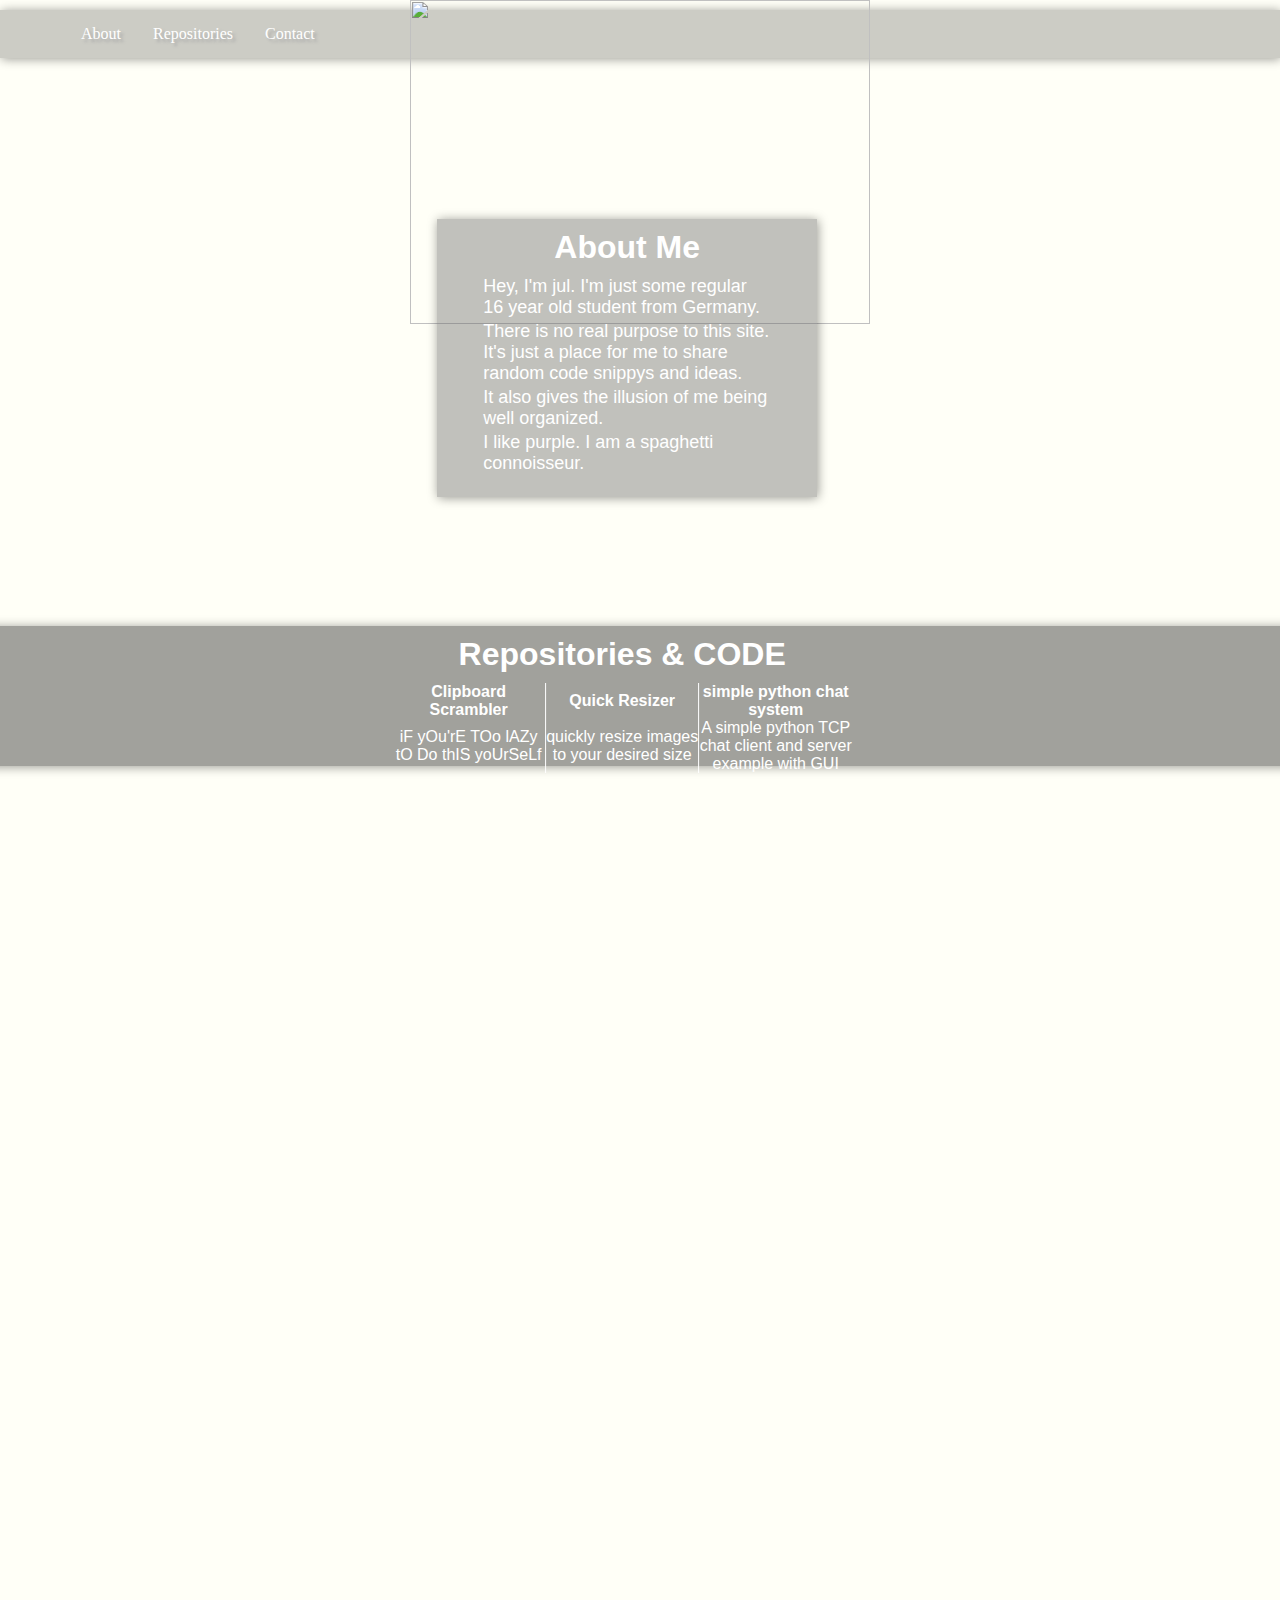
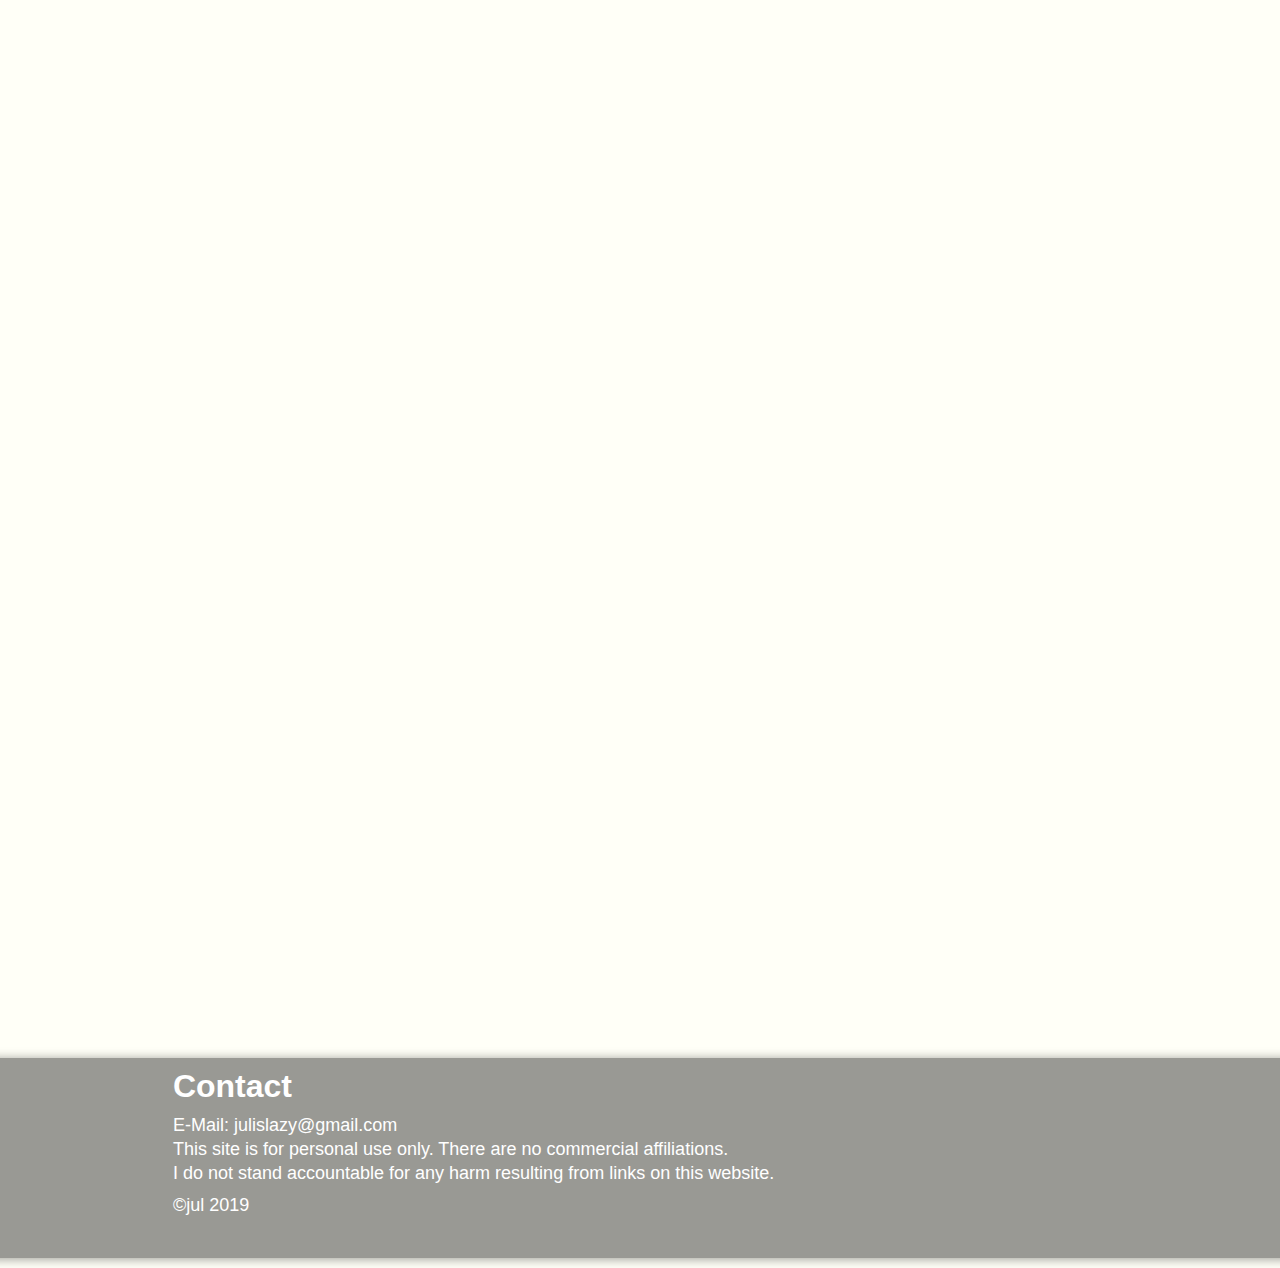
==== index.html @ 1f54c7e9 "test" ====
﻿<html>
    <head>
        <title>jul</title>
        <link rel=stylesheet type="text/css" href=resource/mycss.css>
		<link rel=icon href=resouce/wolf.ico>
		<meta name="viewport" content="width=device-width, initial-scale=1">
    </head>
    <body>
        <div class=page>
		<p style="color: rgba(0, 0, 0, 1); font-size: 0; position: absolute; top: 0px;" id=Top> 0 </p>
            <div class="navigationContainer"></div>
                <div class="navbar" id="navbar">
                    <ul>
                        <li><a class=agencyfb href="#About">About</a></li>
                        <li><a class=agencyfb href="#Repositories">Repositories</a></li>
                        <li><a class=agencyfb href="#Contact">Contact</a></li>
                    </ul>
                </div>
            </div>
			<div class=header>
				<img src=resource/jul-min.png width=60% style="position: absolute; top: 00px; left: 20%;"></img>
            </div>
            <div class=main>
				<div class=section id=AboutSection>
					<h1>About Me</h1>
					<div class=sectionContent>
						<p>Hey, I'm jul. I'm just some regular 16 year old student from Germany.</p>
						<p>There is no real purpose to this site. It's just a place for me to share random code snippys and ideas.</p>
						<p>It also gives the illusion of me being well organized.</p>
						<p>I like purple. I am a spaghetti connoisseur.</p>
					</div>
                </div>
				<p style="color: rgba(0, 0, 0, 1); font-size: 0; position: absolute; top: 560px;" id=Repositories> 0 </p>
				<div class=section id=RepositoriesSection>
					<h1>Repositories & CODE</h1>
					<div class=sectionContent id=RepositoriesContent>
						<table>
						  <tr>
							<th class=tdrightborder><a href="https://github.com/juliscrazy/sCraMbLe-mE-dAdDY" target="_blank">Clipboard Scrambler</a></th>
							<th class=tdbothborder><a href="https://github.com/juliscrazy/Quick-Resize" target="_blank">Quick Resizer</a></th>
							<th class=tdleftborder><a href="https://github.com/juliscrazy/simple-python-chat">simple python chat system</a></th> 
						  </tr>
						  <tr>
							<td class=tdrightborder>iF yOu'rE TOo lAZy tO Do thIS yoUrSeLf</td>
							<td class=tdbothborder>quickly resize images to your desired size</td>
							<td class=tdleftborder>A simple python TCP chat client and server example with GUI</td>
						  </tr>
						</table>
					</div>
                </div>
				<p style="color: rgba(0, 0, 0, 1); font-size: 0; position: absolute; top: 2000px;" id=Contact> 0 </p>
				<div class=section id=FooterSection>
					<h1 style="text-align: left; padding-left: 10%">Contact</h1>
					<div class=sectionContent>
						<p>E-Mail: julislazy@gmail.com</p>
						<p>This site is for personal use only. There are no commercial affiliations.</p>
						<p>I do not stand accountable for any harm resulting from links on this website.</p>
						<p style="padding-top: 8px;">&copy;jul 2019</p>
				</div>
			</div>
		</div>
		<div id=blind>
        </div>
    </body>
</html>
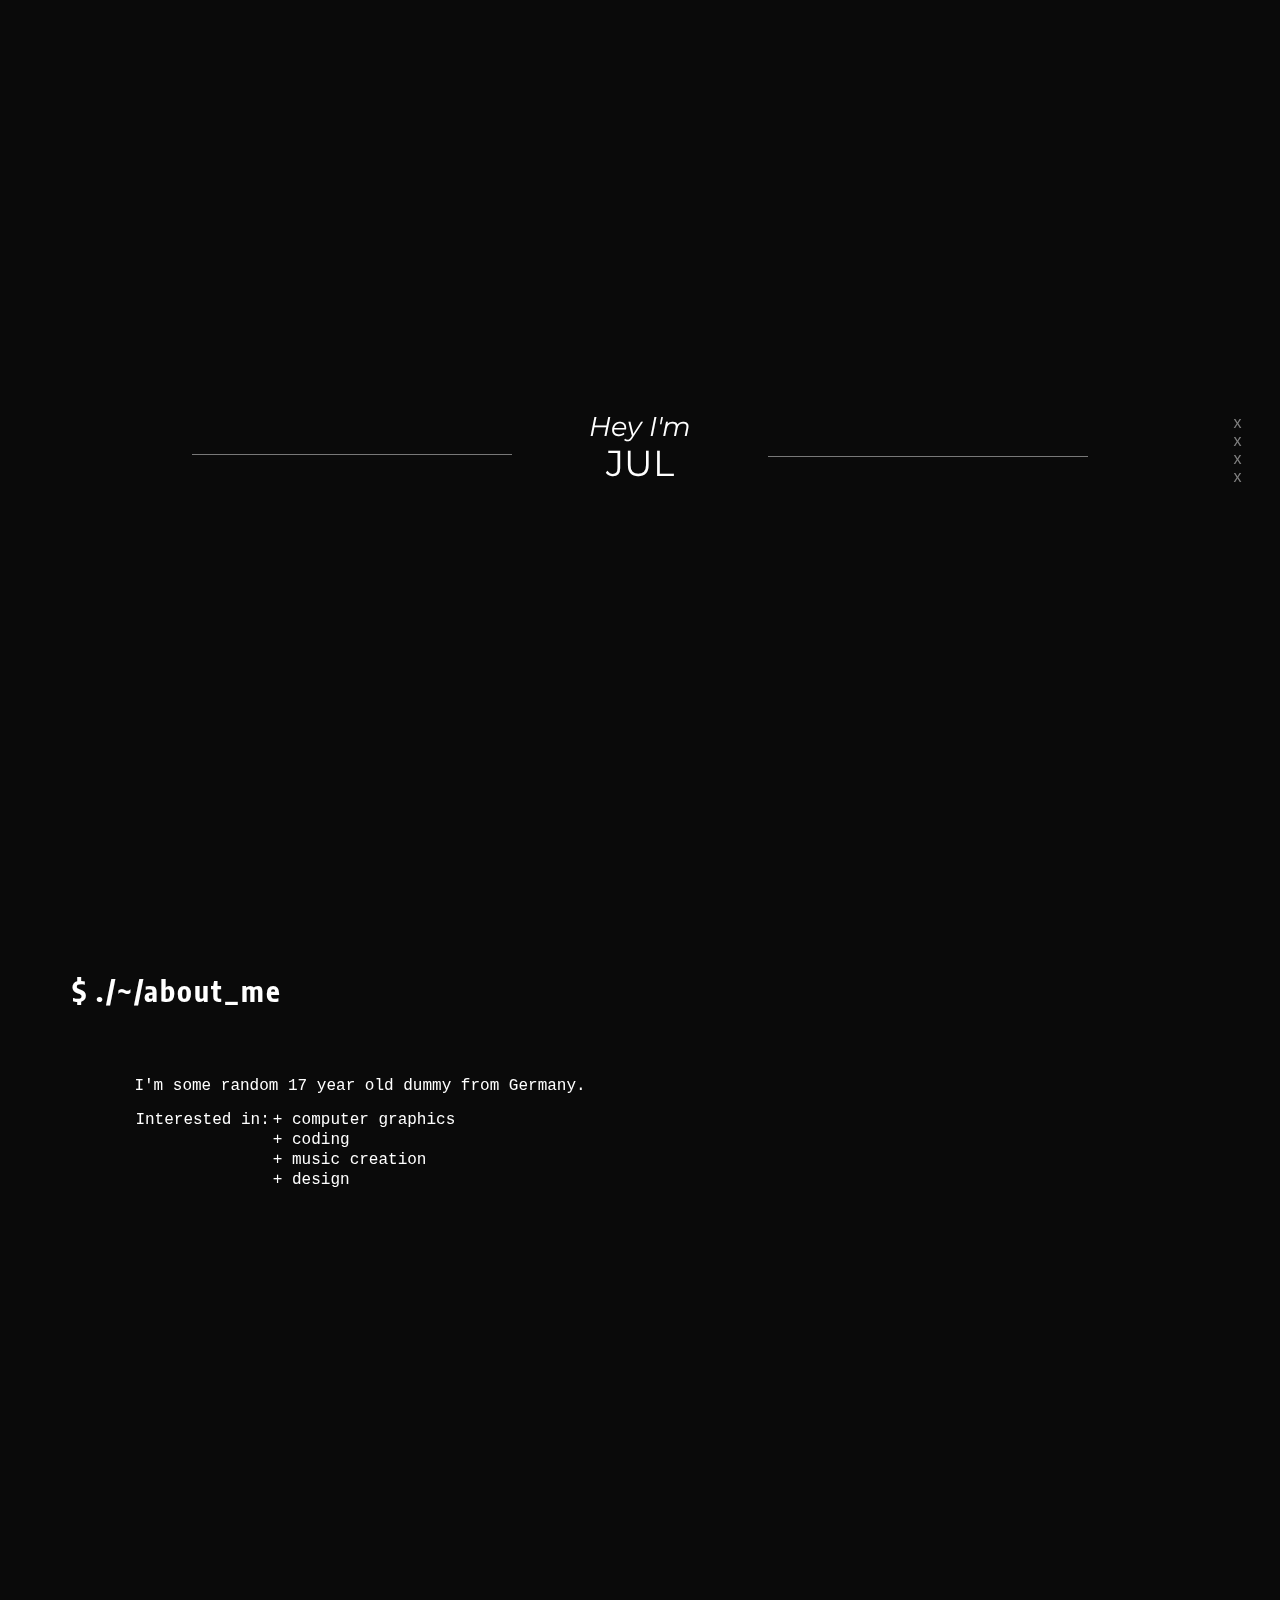
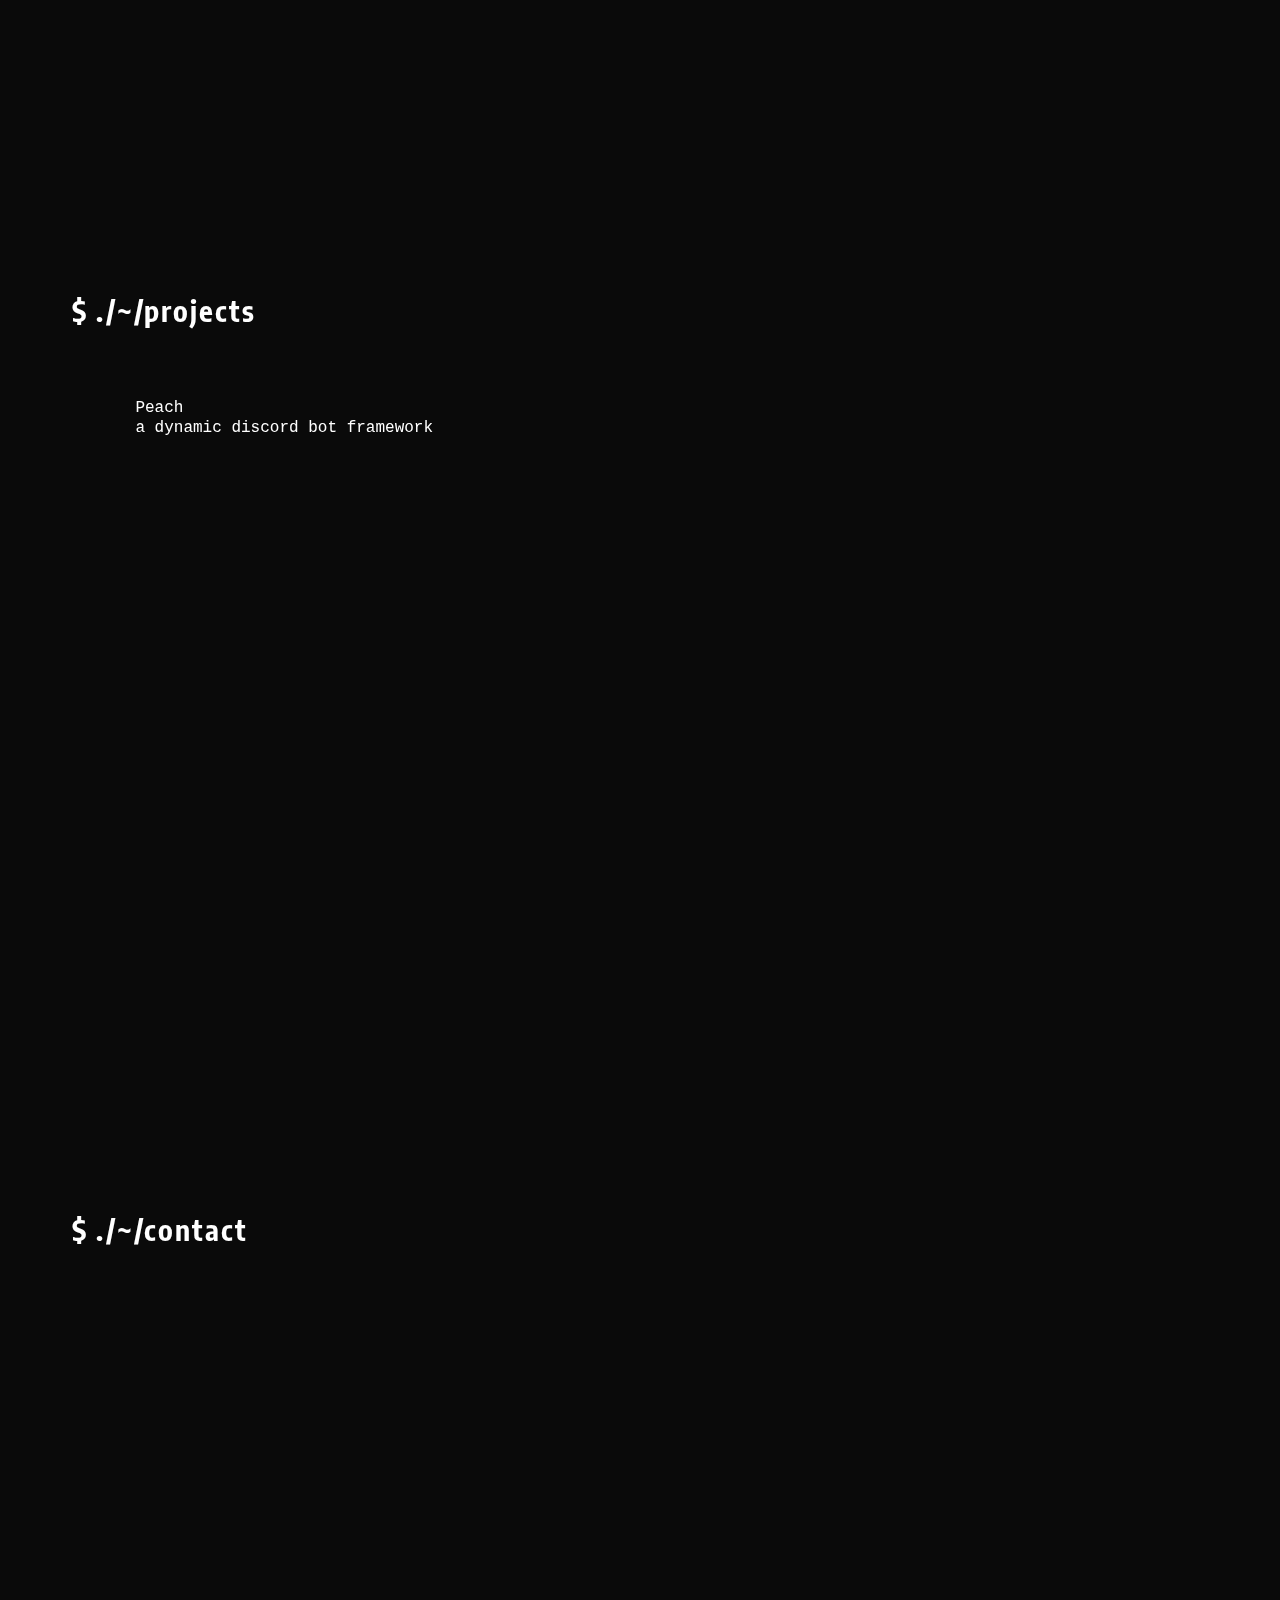
==== commit 2afc96de: "background thingy" ====
--- a/index.html
+++ b/index.html
@@ -1,65 +1,103 @@
-﻿<html>
-    <head>
-        <title>jul</title>
-        <link rel=stylesheet type="text/css" href=resource/mycss.css>
-		<link rel=icon href=resouce/wolf.ico>
-		<meta name="viewport" content="width=device-width, initial-scale=1">
-    </head>
-    <body>
-        <div class=page>
-		<p style="color: rgba(0, 0, 0, 1); font-size: 0; position: absolute; top: 0px;" id=Top> 0 </p>
-            <div class="navigationContainer"></div>
-                <div class="navbar" id="navbar">
-                    <ul>
-                        <li><a class=agencyfb href="#About">About</a></li>
-                        <li><a class=agencyfb href="#Repositories">Repositories</a></li>
-                        <li><a class=agencyfb href="#Contact">Contact</a></li>
-                    </ul>
+<html>
+
+<head>
+    <title>jul</title>
+    <link rel="stylesheet" type="text/css" href="resource/css/css.css">
+    <link href="https://fonts.googleapis.com/css?family=Encode+Sans+Condensed:100|Montserrat:200i,700|PT+Mono"
+        rel="stylesheet">
+    <!-- <script src="ScrollTrigger.min.js"></script> -->
+    <script src="resource/js/anims.js"></script>
+</head>
+
+<body>
+    <div id="large-header" class="large-header""><canvas id="demo-canvas"></canvas></div>
+    <div id="content">
+        <section id="welcome">
+            <h1></h1>
+            <div id="hey">
+                <div id="heyhey">
+                    <i>
+                        <p>Hey I'm</p>
+                    </i>
+                </div>
+                <div id="heylines">
+                    <svg height="2" width="70vw">
+                        <line x1="0" y1="0" x2="25vw" y2="0"
+                            style="stroke:rgb(255,255,255);stroke-width:.1vh;float: left">
+                    </svg>
+                    <svg height="2" width="70vw">
+                        <line x1="45vw" y1="0" x2="70vw" y2="0"
+                            style="stroke:rgb(255,255,255);stroke-width:.1vh;float: right;">
+                    </svg>
+                </div>
+                <div id="heyname">
+                    <p>JUL</p>
                 </div>
             </div>
-			<div class=header>
-				<img src=resource/jul-min.png width=60% style="position: absolute; top: 00px; left: 20%;"></img>
+        </section>
+        <section id="about" data-scroll>
+            <h1>$ ./~/about_me</h1>
+            <p class="sectioncontent">I'm some random 17 year old dummy from Germany.<br><br>
+                <table>
+                    <tr>
+                        <td>Interested in:</td>
+                        <td>+ computer graphics</td>
+                    </tr>
+                    <tr>
+                        <td></td>
+                        <td>+ coding</td>
+                    </tr>
+                    <tr>
+                        <td></td>
+                        <td>+ music creation</td>
+                    </tr>
+                    <tr>
+                        <td></td>
+                        <td>+ design</td>
+                    </tr>
+                </table>
+            </p>
+        </section>
+        <section id="projects">
+            <h1>$ ./~/projects</h1>
+            <p class="sectioncontent">
+                <table id="projectmatrix">
+                    <tr>
+                        <td id="projectname">Peach</td>
+                    </tr>
+                    <tr>
+                        <td>a dynamic discord bot framework</td>
+                    </tr>
+                </table></p>
+        </section>
+        <section id="contact">
+            <h1>$ ./~/contact</h1>
+        </section>
+        <!--         <div id="phatpageline">
+            <svg height="500vh" width="1">
+                <line id="phatpagelineline" x1="0" y1="105vh" x2="0" y2="495vh">
+            </svg>
+        </div> -->
+        <div class="navcontainer">
+            <div id="nav">
+                <a href="javascript:welcome()" class="tooltip">x
+                    <span class="tooltiptext">welcome</span>
+                </a><br>
+                <a href="javascript:about()" class="tooltip">x
+                    <span class="tooltiptext">about me</span>
+                </a><br>
+                <a href="javascript:projects()" class="tooltip">x
+                    <span class="tooltiptext">projects</span>
+                </a><br>
+                <a href="javascript:contact()" class="tooltip">x
+                    <span class="tooltiptext">contact me</span>
+                </a><br>
             </div>
-            <div class=main>
-				<div class=section id=AboutSection>
-					<h1>About Me</h1>
-					<div class=sectionContent>
-						<p>Hey, I'm jul. I'm just some regular 16 year old student from Germany.</p>
-						<p>There is no real purpose to this site. It's just a place for me to share random code snippys and ideas.</p>
-						<p>It also gives the illusion of me being well organized.</p>
-						<p>I like purple. I am a spaghetti connoisseur.</p>
-					</div>
-                </div>
-				<p style="color: rgba(0, 0, 0, 1); font-size: 0; position: absolute; top: 560px;" id=Repositories> 0 </p>
-				<div class=section id=RepositoriesSection>
-					<h1>Repositories & CODE</h1>
-					<div class=sectionContent id=RepositoriesContent>
-						<table>
-						  <tr>
-							<th class=tdrightborder><a href="https://github.com/juliscrazy/sCraMbLe-mE-dAdDY" target="_blank">Clipboard Scrambler</a></th>
-							<th class=tdbothborder><a href="https://github.com/juliscrazy/Quick-Resize" target="_blank">Quick Resizer</a></th>
-							<th class=tdleftborder><a href="https://github.com/juliscrazy/simple-python-chat">simple python chat system</a></th> 
-						  </tr>
-						  <tr>
-							<td class=tdrightborder>iF yOu'rE TOo lAZy tO Do thIS yoUrSeLf</td>
-							<td class=tdbothborder>quickly resize images to your desired size</td>
-							<td class=tdleftborder>A simple python TCP chat client and server example with GUI</td>
-						  </tr>
-						</table>
-					</div>
-                </div>
-				<p style="color: rgba(0, 0, 0, 1); font-size: 0; position: absolute; top: 2000px;" id=Contact> 0 </p>
-				<div class=section id=FooterSection>
-					<h1 style="text-align: left; padding-left: 10%">Contact</h1>
-					<div class=sectionContent>
-						<p>E-Mail: julislazy@gmail.com</p>
-						<p>This site is for personal use only. There are no commercial affiliations.</p>
-						<p>I do not stand accountable for any harm resulting from links on this website.</p>
-						<p style="padding-top: 8px;">&copy;jul 2019</p>
-				</div>
-			</div>
-		</div>
-		<div id=blind>
         </div>
-    </body>
+    </div>
+    <script src="resource/js/tweenlite.js"></script>
+    <script src="resource/js/easepack.js"></script>
+    <script src="resource/js/backgroundthing.js"></script>
+</body>
+
 </html>--- a/resource/css/css.css
+++ b/resource/css/css.css
@@ -0,0 +1,147 @@
+::-webkit-scrollbar { 
+    display: none; 
+}
+* {
+	box-sizing: border-box;
+}
+body {
+	font-family: 'PT Mono', monospace;
+    background-color: #0a0a0a;
+    color: white;
+    scroll-behavior: smooth;
+    scroll-snap-type: mandatory;
+    scroll-snap-points-y: repeat(100vh);
+    height: 100vh;
+}
+.content {
+    position: absolute;
+    top: 0;
+    left: 0;
+    z-index: 100;
+}
+section {
+	/*border-bottom: 1px solid #444444;*/
+	padding: 0;
+	height: 100vh;
+    position: relative;
+}
+h1	{
+	position: relative;
+	top: 5%;
+    text-align: left;
+    padding-left: 5vw;
+    font-family: 'Encode Sans Condensed', sans-serif;
+	color: white;
+	width: 100%;
+	left: 0;
+    font-size: calc(1rem + 1vw);
+    letter-spacing: 2px;
+}
+p { 
+    padding: 0;
+    line-height: 0;
+}
+.sectioncontent {
+    line-height: 1;
+    position: absolute;
+    padding-left: 10%;
+    top: 15%;
+}
+#hey {
+    position: absolute;
+    top: 43.5%;
+    left: 50%;
+    transform: translateY(-50%);
+    transform: translateX(-50%);
+    padding: 0;
+}
+#heyhey {
+    font-family: 'Montserrat', sans-serif;
+    font-size: 3vh;
+    padding: 0%;
+}
+#heyname {
+    font-family: 'Montserrat', sans-serif;
+    font-size: 4vh;
+    padding: 0%;
+    text-align: center;
+}
+#heylines {
+    position: absolute;
+    float: left;
+    transform: translateX(-50%);
+    left: 50%;
+}
+#phatpageline {
+    position: absolute;
+    top: 0px;
+    right: 3.4vw;
+    float: right;
+}
+#phatpagelineline {
+    stroke:rgb(200,200,200);
+    stroke-width: 1;
+}
+#nav {
+    color: white;
+    font-family: 'Franklin Gothic Medium', 'Arial Narrow', Arial, sans-serif;
+    position: fixed;
+    top: 50%;
+    transform: translateY(-50%);
+    right: 3vw;
+    float: right;
+    text-align: right;
+}
+a {
+    text-decoration: none;
+    color: gray;
+}
+a:hover{
+    display: inline;
+    color: white;
+}
+
+.tooltip .tooltiptext {
+    visibility: hidden;
+    color: #fff;
+    text-align: right;
+    padding: 0px 5px;
+    width: 100px;
+    font-family: 'Encode Sans Condensed', sans-serif;
+    
+    /* Position the tooltip */
+    position: absolute;
+    z-index: 1;
+    top: inherit;
+    right: 105%;
+}
+
+.tooltip:hover .tooltiptext {
+    visibility: visible;
+}
+
+.active{
+    color: white;
+}
+.large-header {
+    float: left;
+    position: absolute;
+    z-index: -100;
+    filter: blur(1.5px) brightness(1.7);
+}
+
+table {
+    border-collapse: collapse;
+}
+table, th, td {
+    border: 0px solid black;
+}
+
+th, td {
+    padding-right: 2px;
+}
+
+.projectmatrix {
+    position: relative;
+    padding-left: 10%;
+}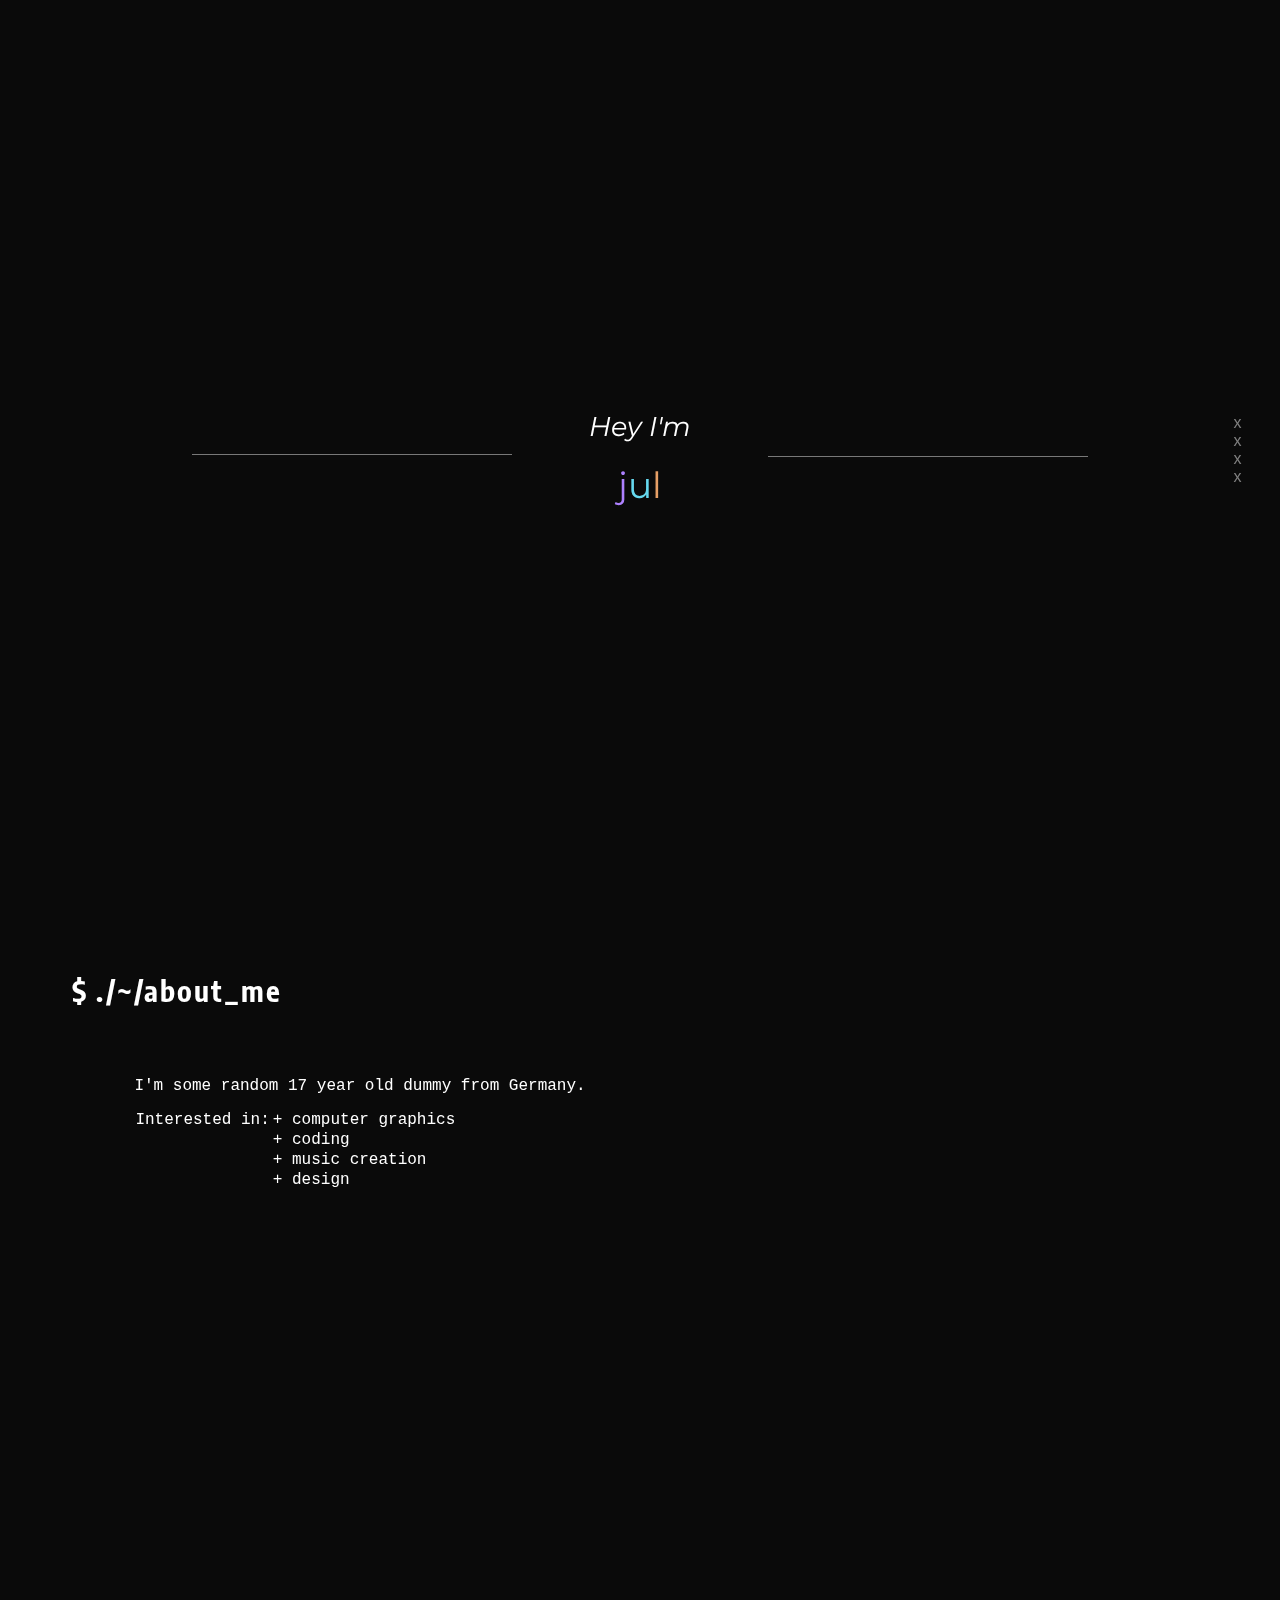
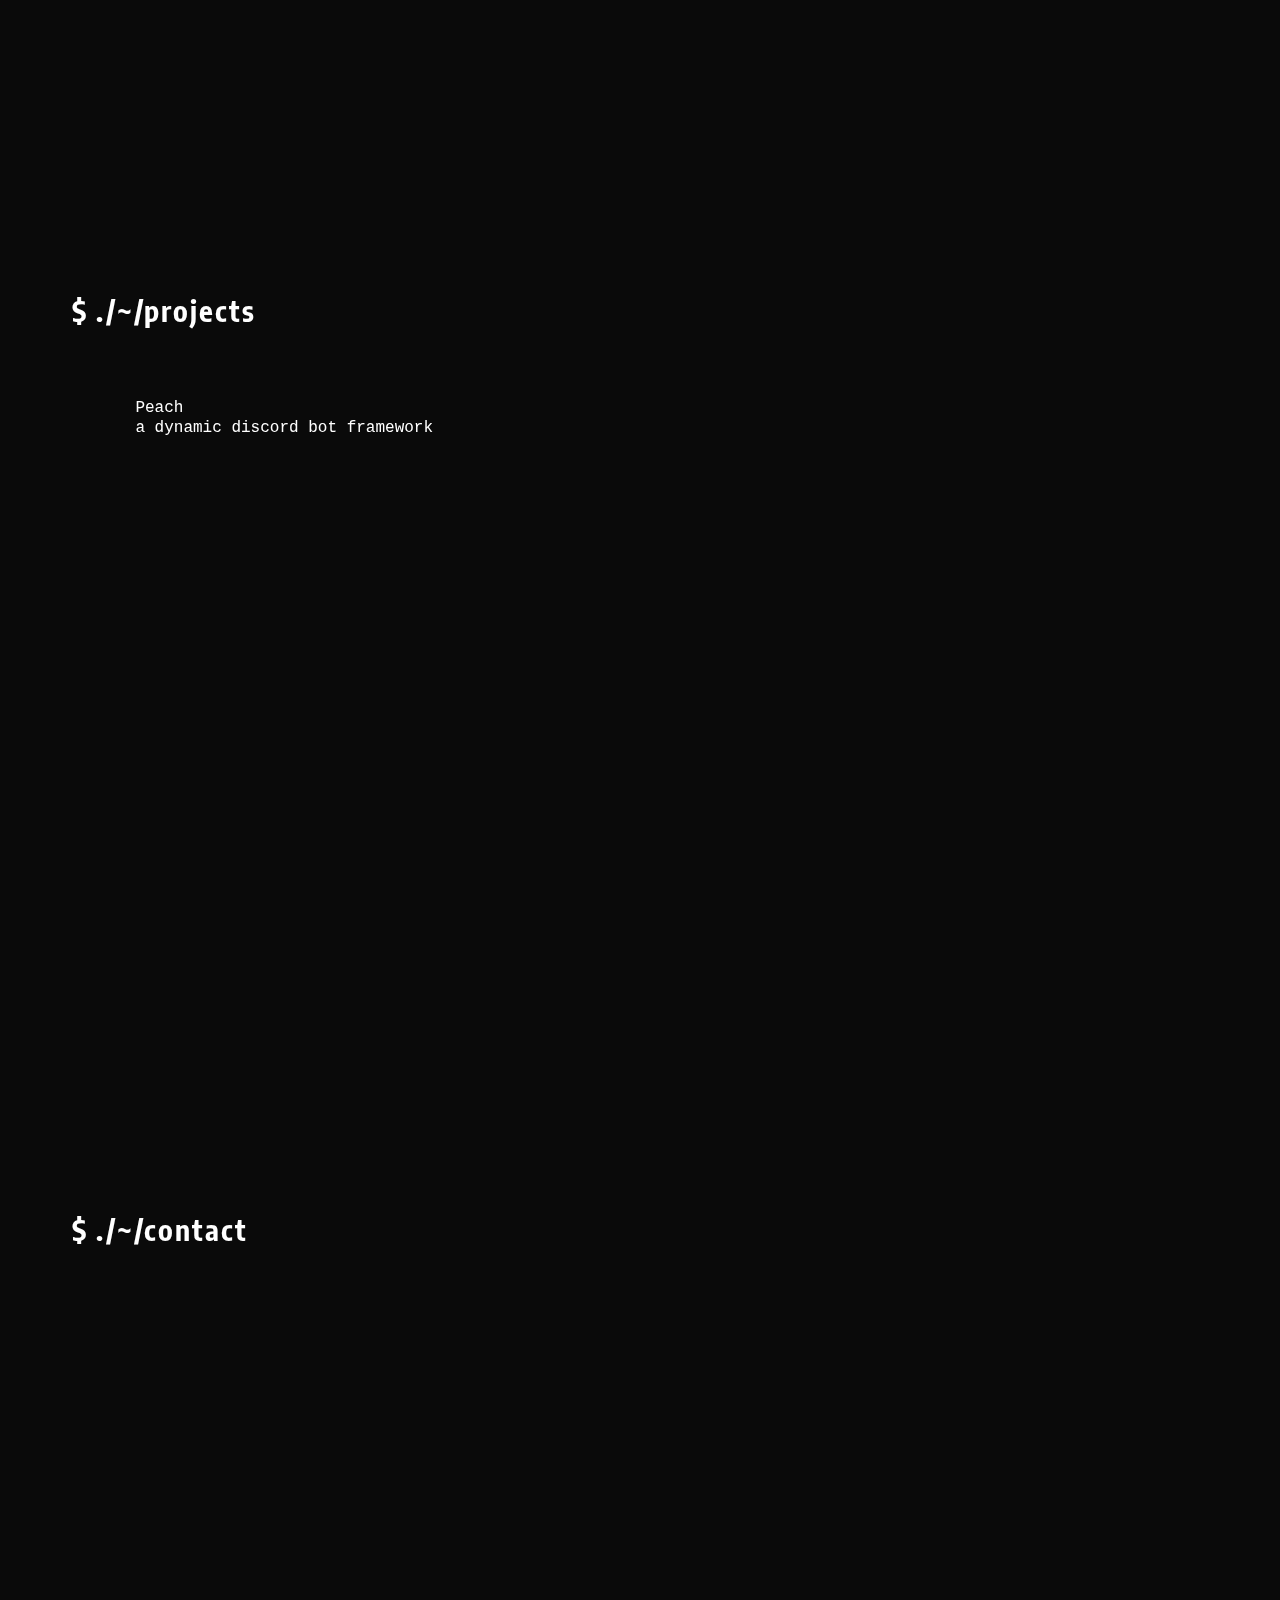
==== commit c8819f22: "icons, colors" ====
--- a/index.html
+++ b/index.html
@@ -3,9 +3,8 @@
 <head>
     <title>jul</title>
     <link rel="stylesheet" type="text/css" href="resource/css/css.css">
-    <link href="https://fonts.googleapis.com/css?family=Encode+Sans+Condensed:100|Montserrat:200i,700|PT+Mono"
-        rel="stylesheet">
-    <!-- <script src="ScrollTrigger.min.js"></script> -->
+    <link href="https://fonts.googleapis.com/css?family=Encode+Sans+Condensed:100|Montserrat:200i,700|PT+Mono"rel="stylesheet">
+    <link rel="icon" href="resource/icons/favicon.ico">
     <script src="resource/js/anims.js"></script>
 </head>
 
@@ -31,7 +30,7 @@
                     </svg>
                 </div>
                 <div id="heyname">
-                    <p>JUL</p>
+                    <p><div style="display: inline-block; color:#AE81FF">j</div><div style="display: inline-block; color:#66D9EF">u</div><div style="display: inline-block; color:#E69F66">l</div></p>
                 </div>
             </div>
         </section>
--- a/resource/css/css.css
+++ b/resource/css/css.css
@@ -144,4 +144,7 @@
 .projectmatrix {
     position: relative;
     padding-left: 10%;
+}
+.jul::first-letter{
+    color: #AE81FF,
 }